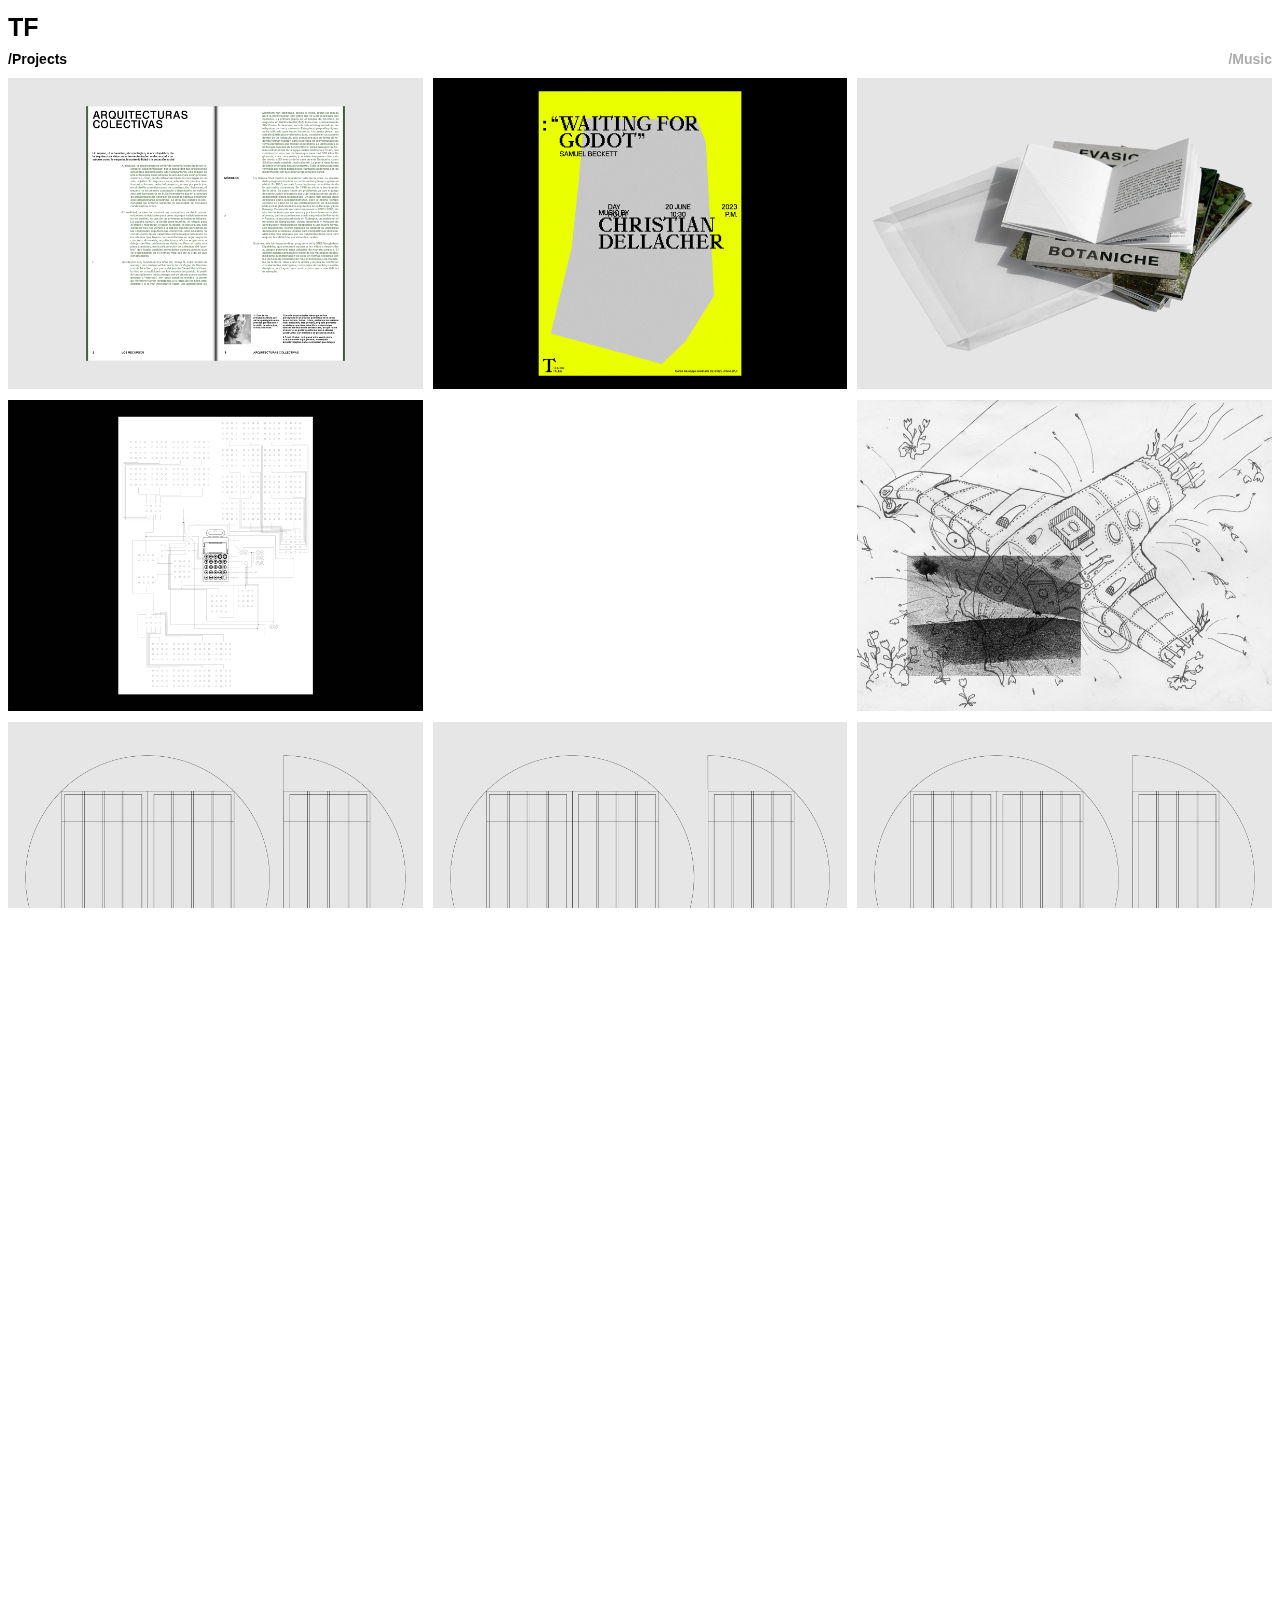
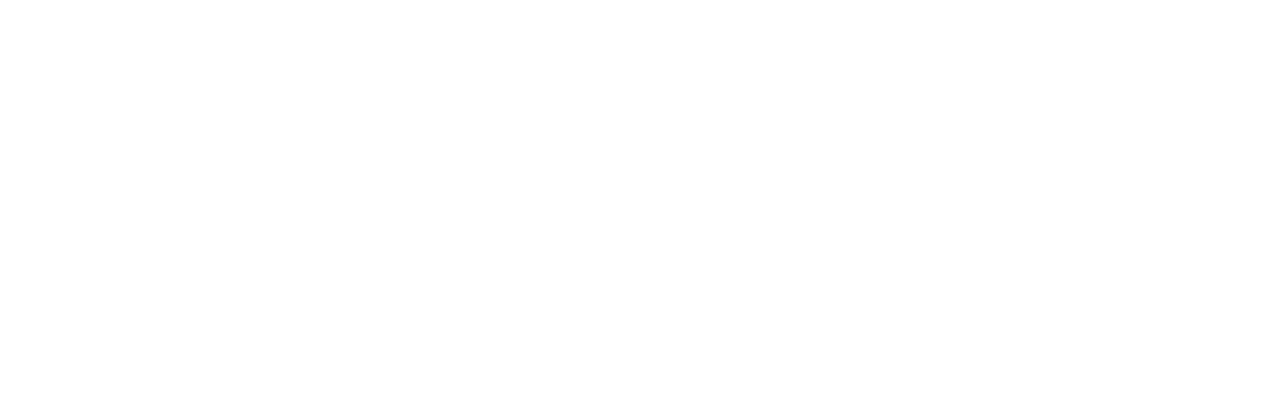
==== index.html @ 527c5dc9 "Add files via upload" ====
<!DOCTYPE html>
<html lang="en">

<head>
	<meta charset="UTF-8">
	<title>tobiafarinati</title>
	<link rel="stylesheet" href="./style.css">
	<meta name="viewport" content="width=device-width, initial-scale=1" http-equiv="Content-Type"
		content="text/html; charset=utf-8">
</head>

<body>
	<div class="container1">
		<div class="item1">
			<h2 onclick="myFunction()">TF</h2>
			<div style="display:none" id="myDIV">
				<p class="box1">
					Un giorno usciremo per le strade,
					cambieremo i semafori e le luci,
					offriremo cipolle agli amici,
					dormiremo insieme in calde stanze tutte rosa,
					romperemo l'asfalto con dei giardini colorati,
					romperemo l'asfalto con dei giardini colorati <br><br>
					<a href="mailto:tobiafarinati@gmail.com">tobiafarinati@gmail.com</a> <br>
					<a href="https://www.instagram.com/tobiafarinati/">IG: @tobiafarinati</a>
				</p>
			</div>
			<div class="box3">
				<a style="float: left;" href="index.html">/Projects</a>
				<a style="float: right; color: rgb(173, 173, 173);" href="secondary.html">/Music</a>
			</div>
		</div>

		<div class="item2">

			<div class="container">
				<div class="item">
					<h3 class="caption">/CEM kamanar</h3>
					<img class="js-modal-open" data-modal-id="1" src="img/2.jpg">
				</div>

				<div class="item">
					<h3 class="caption">/TEATRO TALEA</h3>
					<img class="js-modal-open" data-modal-id="2" src="img/016.gif">
				</div>

				<div class="item">
					<h3 class="caption">/Evasioni botaniche</h3>
					<img class="js-modal-open" data-modal-id="3" src="img/28.jpg">
				</div>

				<div class="item">
					<h3 class="caption">/PO33 KO!</h3>
					<img class="js-modal-open" data-modal-id="4" src="img/30.gif">
				</div>

				<div class="item">
					<h3 class="caption">Creative coding EXP</h3>
					<video class="js-modal-open" data-modal-id="5" src="vid/1.mp4" autoplay muted loop playsinline>
				</div>

				<div class="item">
					<h3 class="caption">Sogni</h3>
					<img class="js-modal-open" data-modal-id="6" src="img/38A.jpg">
				</div>

				<div class="item">
					<img class="js-modal-open" data-modal-id="7" src="img/1.jpg">
				</div>

				<div class="item">
					<img class="js-modal-open" data-modal-id="8" src="img/1.jpg">
				</div>

				<div class="item">
					<img class="js-modal-open" data-modal-id="9" src="img/1.jpg">
				</div>

				<div class="item">
					<img class="js-modal-open" data-modal-id="10" src="img/1.jpg">
				</div>

				<div class="item">
					<img class="js-modal-open" data-modal-id="11" src="img/1.jpg">
				</div>

				<div class="item">
					<img class="js-modal-open" data-modal-id="12" src="img/1.jpg">
				</div>

				<div class="item">
					<img class="js-modal-open" data-modal-id="13" src="img/1.jpg">
				</div>

				<div class="item">
					<img class="js-modal-open" data-modal-id="14" src="img/1.jpg">
				</div>

				<div class="item">
					<img class="js-modal-open" data-modal-id="15" src="img/1.jpg">
				</div>

				<div class="item">
					<img class="js-modal-open" data-modal-id="16" src="img/1.jpg">
				</div>
				<!--MODAL PJ1-->
				<div id="modal" swipeToClose={true}>
					<div class="modal-wrap js-modal" id="1">
						<div class="modal-inner">
							<div class="modal-body">
								<h4 class="js-modal-close">&times;</h4>
								<div class="box2">
									<h1>/Projects /CEM kamanar</h1><br>
									<h1> A publishing project, an archive of the construction of the ‘Hagamos escuela’
										in
										Senegal.
										The boxed set containing three volumes looks like a brick, the basic unit of the
										school
										structure; the inside pages tell the story of the project, the cover of each
										boxed
										set can be
										broken down to create a paper model of the school.
									</h1>

									<p>2021 <br> with Studio Bildi</p>
								</div>
								<img src="img/1.jpg">
								<img src="img/2.jpg">
								<img src="img/3.jpg">
								<img src="img/4.jpg">
								<img src="img/5.jpg">
								<img src="img/6.jpg">
								<img src="img/7.jpg">
								<img src="img/8.jpg">
								<img src="img/9.jpg">
								<img src="img/10.jpg">
								<img src="img/11.jpg">
								<img src="img/12.jpg">
							</div>
						</div>
					</div>
				</div>


				<!--MODAL PJ2-->
				<div id="modal">
					<div class="modal-wrap js-modal" id="2">
						<div class="modal-inner">
							<div class="modal-body">
								<h4 class="js-modal-close">&times;</h4>
								<div class="box2">
									<h1>/Projects /TEATRO TALEA</h1>
									<br>
									<h1> Teatro Talea is an experimental theater that takes classic works and rearranges
										them with an electronic sound landscape. Various musicians, starting with Wendy
										Carlos, one of the first composers to experiment with synthesizers (specifically
										Moog), have reinterpreted classical music works in an electronic key. Thus, it
										was
										imagined that Teatro Talea could do the same with theatrical works, sound
										effects,
										and their soundtracks. In addition to the actors, we imagined an orchestra
										consisting solely of electronic instruments that interpret the scene on a
										musical
										level.
									</h1>

									<p>2023 <br> with Teresa Pettini</p>
								</div>
								<img src="img/17.jpg">
								<img src="img/18.jpg">
								<img src="img/19.jpg">
								<img src="img/21.jpg">
								<img src="img/22.jpg">
								<img src="img/23.jpg">
								<img src="img/16.jpg">
								<img src="img/20.jpg">
								<img src="img/24.jpg">
							</div>
						</div>
					</div>
				</div>

				<!--MODAL PJ3-->
				<div id="modal">
					<div class="modal-wrap js-modal" id="3">
						<div class="modal-inner">
							<div class="modal-body">
								<h4 class="js-modal-close">&times;</h4>
								<div class="box2">
									<h1>/Projects /Evasioni botaniche</h1>
									<br>
									<h1> Evasioni Botaniche is a project that seeks to highlight our personal view of
										plants
										as active habitants of the botanical garden, seeking not to passively suffer the
										rules and order imposed by humans but to escape from it, seeking their own
										autonomous path. The photographic part is joined by parts of Alexander
										Supertramp's
										diary that make a connection between common will of plants and human in modern
										society.
										This project was made with Matteo Beda during the course of editorial design at
										ISIA
										U.
									</h1>

									<p>2023 <br> with Matteo Beda</p>
								</div>
								<img src="img/25.gif">
								<img src="img/26.jpg">
								<img src="img/27.jpg">
								<img src="img/28.jpg">
							</div>
						</div>
					</div>
				</div>

				<!--MODAL PJ4-->
				<div id="modal">
					<div class="modal-wrap js-modal" id="4">
						<div class="modal-inner">
							<div class="modal-body">
								<h4 class="js-modal-close">&times;</h4>
								<div class="box2">
									<h1>/Projects /PO33 KO!</h1>
									<br>
									<h1> Complexity can't always be seen, often it hides behind something simple. So the
										PO
										33 K.O! is an extremely simple and raw instrument on a visual level, 23 buttons
										and 2 knobs. A visible and easily recognizable simplicity which nevertheless
										hides
										a considerable complexity of functions that, at first, a user or anyone who sees
										the instrument cannot grasp. The intent of this poster is to demonstrate the
										complexity of the object with a visual code belonging to the OP, showing all the
										possible key combinations and all the functions that are unlocked with each
										combination. The result is an infographic that visually recalls the diagram of
										an
										electrical circuit and also a visual association to the structure of the object.
										Above the cirucit there is a simple element again, a pattern printed. Although
										the
										instrument is full of complex functions, the output is a simple rhythm.
									</h1>

									<p>2023</p>
								</div>
								<img src="img/30.gif">
								<img src="img/29.jpg">
								<img src="img/30.jpg">
								<img src="img/31.jpg">
								<img src="img/32.jpg">
								<img src="img/33.jpg">
								<img src="img/34.jpg">
							</div>
						</div>
					</div>
				</div>

				<!--MODAL PJ5-->
				<div id="modal">
					<div class="modal-wrap js-modal" id="5">
						<div class="modal-inner">
							<div class="modal-body">
								<h4 class="js-modal-close">&times;</h4>
								<div class="box2">
									<h1>/Projects /Creative coding EXP</h1>
									<br>
									<h1> Some graphic animation experimenation with creative coding in Processing 4
									</h1>

									<p>2022</p>
								</div>
								<video class="js-modal-open" data-modal-id="5" src="vid/1.mp4" autoplay muted loop playsinline></video>
								<video class="js-modal-open" data-modal-id="5" src="vid/2.mp4" autoplay muted loop playsinline></video>
								<video class="js-modal-open" data-modal-id="5" src="vid/3.mp4" autoplay muted loop playsinline></video>
								<video class="js-modal-open" data-modal-id="5" src="vid/4.mp4" autoplay muted loop playsinline></video>
								<video class="js-modal-open" data-modal-id="5" src="vid/5.mp4" autoplay muted loop playsinline></video>
								<video class="js-modal-open" data-modal-id="5" src="vid/6.mp4" autoplay muted loop playsinline></video>
								<video class="js-modal-open" data-modal-id="5" src="vid/7.mp4" autoplay muted loop playsinline></video>
							</div>
						</div>
					</div>
				</div>

				<!--MODAL PJ4-->
				<div id="modal">
					<div class="modal-wrap js-modal" id="6">
						<div class="modal-inner">
							<div class="modal-body">
								<h4 class="js-modal-close">&times;</h4>
								<div class="box2">
									<h1>/Projects /Sogni</h1>
									<br>
									<h1> Lost in dreams: drawings of immaginary fanstastic landscapes of a post-apocalyptic earth.
									</h1>
									<p>2022 — 2023</p>
								</div>
								<img src="img/35.jpg">
								<img src="img/36.jpg">
								<img src="img/37.jpg">
								<img src="img/38.jpg">
								<img src="img/39.jpg">
								<img src="img/40.jpg">
							</div>
						</div>
					</div>
				</div>
			</div>
		</div>
	</div>
	<script src='https://cdnjs.cloudflare.com/ajax/libs/jquery/3.6.0/jquery.min.js'></script>
	<script src="./script.js"></script>
</body>

</html>
---- style.css ----
html {
    height: 100%;
    overflow: hidden;
    margin: 0;
    padding-top: 7px;
    box-sizing: border-box;
    -ms-overflow-style: none;
    /* for Internet Explorer, Edge */
    scrollbar-width: none;
    /* for Firefox */
}

body {
    height: 100%;
    overflow: auto;
    box-sizing: border-box;
    -ms-overflow-style: none;
    /* for Internet Explorer, Edge */
    scrollbar-width: none;
    /* for Firefox */
}

::-webkit-scrollbar {
    display: none;
    /* for Chrome, Safari, and Opera */
}

/*BODY*/
h1 {
    font-family: Helvetica;
    color: black;
    font-size: 14px;
    line-height: 14.5px;
}

h2 {
    font-family: Helvetica;
    width: max-content;
    color: black;
    font-size: 25px;
    line-height: 25.5px;
    margin: 0;
}

h2:hover {
    font-family: Helvetica;
    color: black;
    text-decoration: underline;
    font-size: 25px;
    line-height: 25.5px;
}

h3 {
    z-index: 1;
    position: absolute;
    font-family: Helvetica;
    font-weight: 500;
    color: black;
    font-size: 12px;
    line-height: 12.5px;
    margin-top: 0;
    padding: 3px;
    display: none;
    background-color: rgb(173, 173, 173);
}

h4 {
    position: fixed;
    right: 4px;
    font-family: Helvetica;
    color: white;
    font-size: 50px;
    font-weight: 200;
    line-height: 25.5px;
    margin-top: 6px;
    margin-bottom: 0;
    cursor: pointer;
    z-index: 4;
    mix-blend-mode: difference;
}

h4:hover {
    font-family: Helvetica;
    color: white;
    font-size: 50px;
    font-weight: 200;
    line-height: 25.5px;
    margin-top: 6px;
    margin-bottom: 0;
    text-decoration: underline;
    text-decoration-thickness: 3px;
    cursor: pointer;
    mix-blend-mode: difference;
}

p {
    font-family: Helvetica;
    color: black;
    font-weight: 500;
    text-decoration: none;
    text-justify: inter-character;
    font-size: 12px;
    line-height: 13.5px;
}

a {
    font-family: Helvetica;
    color: black;
    font-weight: 500;
    text-decoration: none;
    text-justify: inter-character;
    font-size: 12px;
    line-height: 12.5px;
}

a:hover {
    font-family: Helvetica;
    color: black;
    font-weight: 500;
    text-decoration: underline;
    text-justify: inter-character;
    font-size: 12px;
    line-height: 12px;
}

.box3>a {
    font-family: Helvetica;
    color: black;
    font-weight: 600;
    text-decoration: none;
    text-justify: inter-character;
    font-size: 14px;
    line-height: 14.5px;
    margin-top: 11.620px;
    margin-bottom: 7px;
}

.box3>a:hover {
    font-family: Helvetica;
    color: black;
    text-decoration: underline;
    text-justify: inter-character;
    font-size: 14px;
    line-height: 14.5px;
}

/*BOXES*/

.box1 {
    position: relative;
    margin-top: 10px;
    width: calc(66.666% - 10px);
    padding: 3px;
    margin-bottom: 10px;
    background-color: rgb(173, 173, 173);
}

.box2 {
    width: 70%;
    height: auto;
}

.box3 {
    width: 100%;
    display: inline-block;
    flex-direction: row;
    flex-wrap: nowrap;
}

/*COLUMNS HOMEPAGE*/
.container1 {
    width: 100%;
    position: relative;
}

.item1 {
    width: 100%;
    height: auto;
    position: sticky;
    background-color: white;
    top: 0;
    z-index: 3;
}

.item2 {
    width: 100%;
    height: auto;
}

/*MODAL*/
/*BACKGROUND MODAL*/
.modal-wrap {
    position: fixed;
    z-index: 1;
    top: 0;
    left: 0;
    width: calc(100% - 12px);
    height: 100%;
    padding-left: 6px;
    padding-right: 6px;
    background-color: white;
}

/*INSIDE MODAL*/
.modal-inner {
    position: relative;
    display: inline-block;
    width: 100%;
    height: 100%;
    background-color: white;
    box-sizing: border-box;
}

.modal-head {
    position: relative;
    height: auto;
    flex-direction: column;
    flex-wrap: wrap;
}

.modal-body {
    position: relative;
    width: 100%;
    height: 100%;
    overflow: auto;
}

.modal-body>img {
    position: relative;
    width: 70%;
    height: auto;
    overflow: auto;
}

.modal-body>video {
    position: relative;
    width: 70%;
    height: auto;
    overflow: auto;
}

/*IMAGE GRID*/
.container {
    display: inline-grid;
    grid: auto / auto auto auto;
    grid-column-gap: 10px;
    grid-row-gap: 7px;
    width: 100%;
}

.item>img {
    z-index: 0;
    width: 100%;
    height: auto;
    cursor: pointer;
}

.item>video {
    z-index: 0;
    width: 100%;
    height: auto;
    cursor: pointer;
}

/*JS MODAL*/
.js-modal {
    display: none;
}

.js-modal.js-is-active {
    display: block;
}

/* Medium (tablet, 768px and down) */
@media only screen and (max-width: 1080px) {
    .container {
        display: inline-grid;
        grid: auto / auto auto;
        grid-column-gap: 10px;
        grid-row-gap: 7px;
        width: 100%;
    }

    .box1 {
        position: relative;
        margin-top: 10px;
        width: calc(50% - 10px);
        padding: 3px;
        margin-bottom: 10px;
        background-color: rgb(173, 173, 173);
    }
}

/* Extra small devices (phones, 600px and down) */
@media only screen and (max-width: 600px) {
    .container {
        display: inline-grid;
        grid: auto / auto;
        grid-column-gap: 10px;
        grid-row-gap: 7px;
        width: 100%;
    }


    .modal-body>img {
        position: relative;
        width: 100%;
        height: auto;
        overflow: auto;
    }

    .modal-body>video {
        position: relative;
        width: 100%;
        height: auto;
        overflow: auto;
    }

    .box1 {
        position: relative;
        margin-top: 10px;
        width: calc(100% - 6px);
        padding: 3px;
        margin-bottom: 10px;
        background-color: rgb(173, 173, 173);
    }

    .box2 {
        width: 100%;
        height: auto;
    }
}
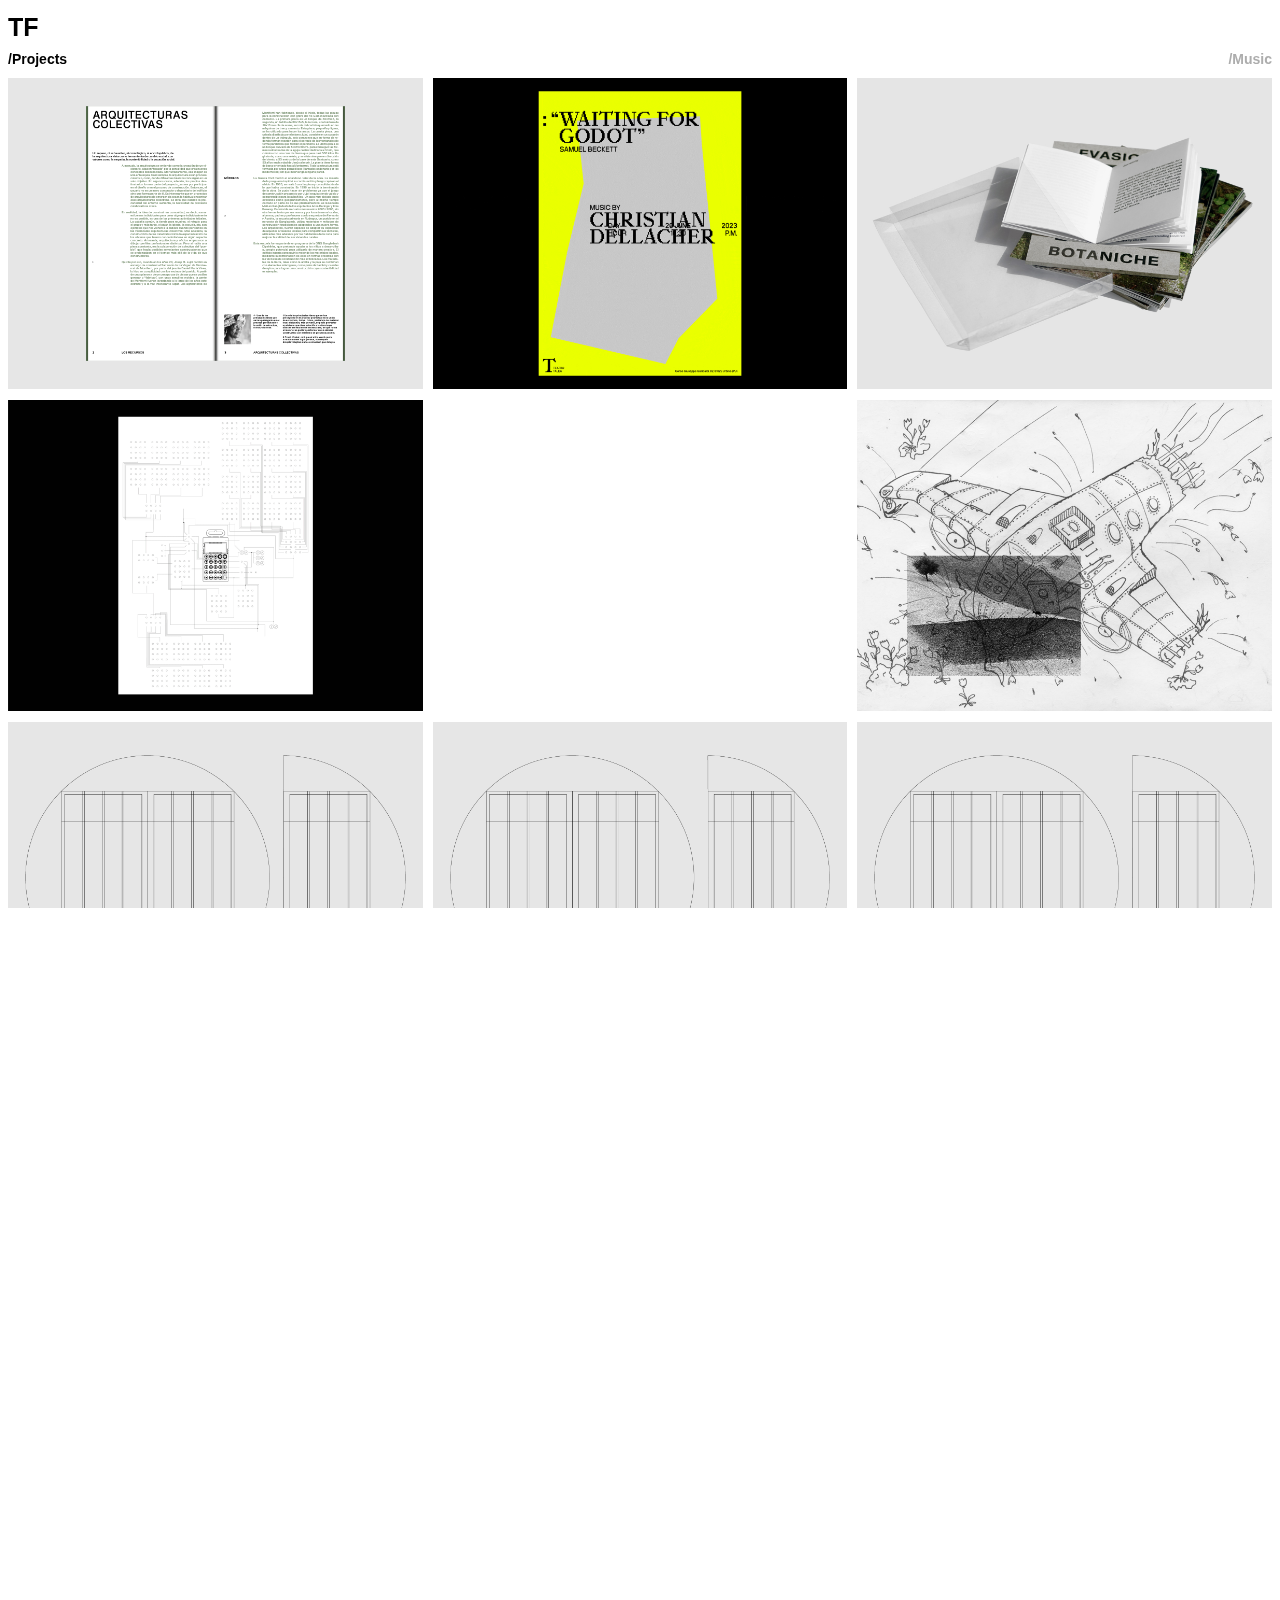
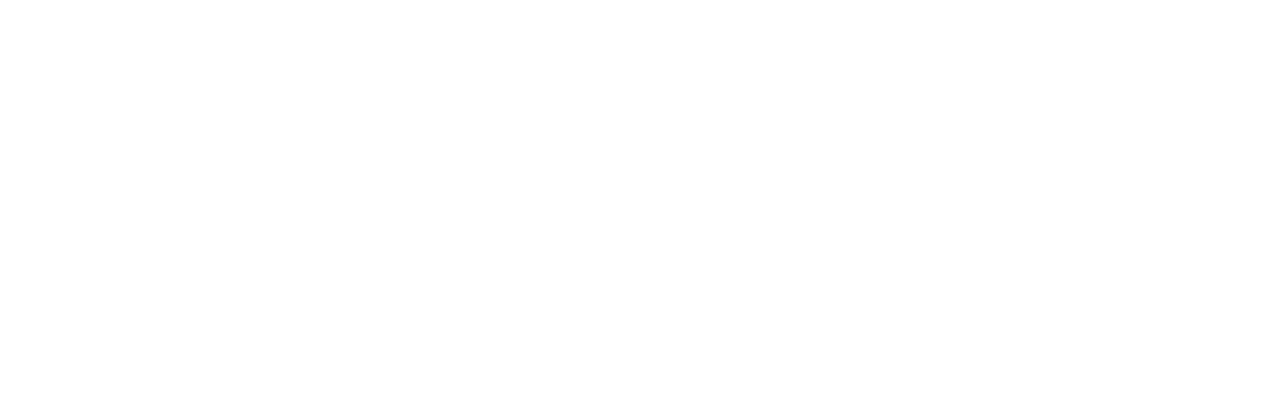
==== commit 6b18674f: "Add files via upload" ====
--- a/index.html
+++ b/index.html
@@ -56,7 +56,7 @@
 
 				<div class="item">
 					<h3 class="caption">Creative coding EXP</h3>
-					<video class="js-modal-open" data-modal-id="5" src="vid/1.mp4" autoplay muted loop playsinline>
+					<video class="js-modal-open" data-modal-id="5" src="vid/1.mp4" autoplay muted loop playsInline>
 				</div>
 
 				<div class="item">
@@ -267,13 +267,13 @@
 
 									<p>2022</p>
 								</div>
-								<video class="js-modal-open" data-modal-id="5" src="vid/1.mp4" autoplay muted loop playsinline></video>
-								<video class="js-modal-open" data-modal-id="5" src="vid/2.mp4" autoplay muted loop playsinline></video>
-								<video class="js-modal-open" data-modal-id="5" src="vid/3.mp4" autoplay muted loop playsinline></video>
-								<video class="js-modal-open" data-modal-id="5" src="vid/4.mp4" autoplay muted loop playsinline></video>
-								<video class="js-modal-open" data-modal-id="5" src="vid/5.mp4" autoplay muted loop playsinline></video>
-								<video class="js-modal-open" data-modal-id="5" src="vid/6.mp4" autoplay muted loop playsinline></video>
-								<video class="js-modal-open" data-modal-id="5" src="vid/7.mp4" autoplay muted loop playsinline></video>
+								<video class="js-modal-open" data-modal-id="5" src="vid/1.mp4" autoplay muted loop playsInline></video>
+								<video class="js-modal-open" data-modal-id="5" src="vid/2.mp4" autoplay muted loop playsInline></video>
+								<video class="js-modal-open" data-modal-id="5" src="vid/3.mp4" autoplay muted loop playsInline></video>
+								<video class="js-modal-open" data-modal-id="5" src="vid/4.mp4" autoplay muted loop playsInline></video>
+								<video class="js-modal-open" data-modal-id="5" src="vid/5.mp4" autoplay muted loop playsInline></video>
+								<video class="js-modal-open" data-modal-id="5" src="vid/6.mp4" autoplay muted loop playsInline></video>
+								<video class="js-modal-open" data-modal-id="5" src="vid/7.mp4" autoplay muted loop playsInline></video>
 							</div>
 						</div>
 					</div>
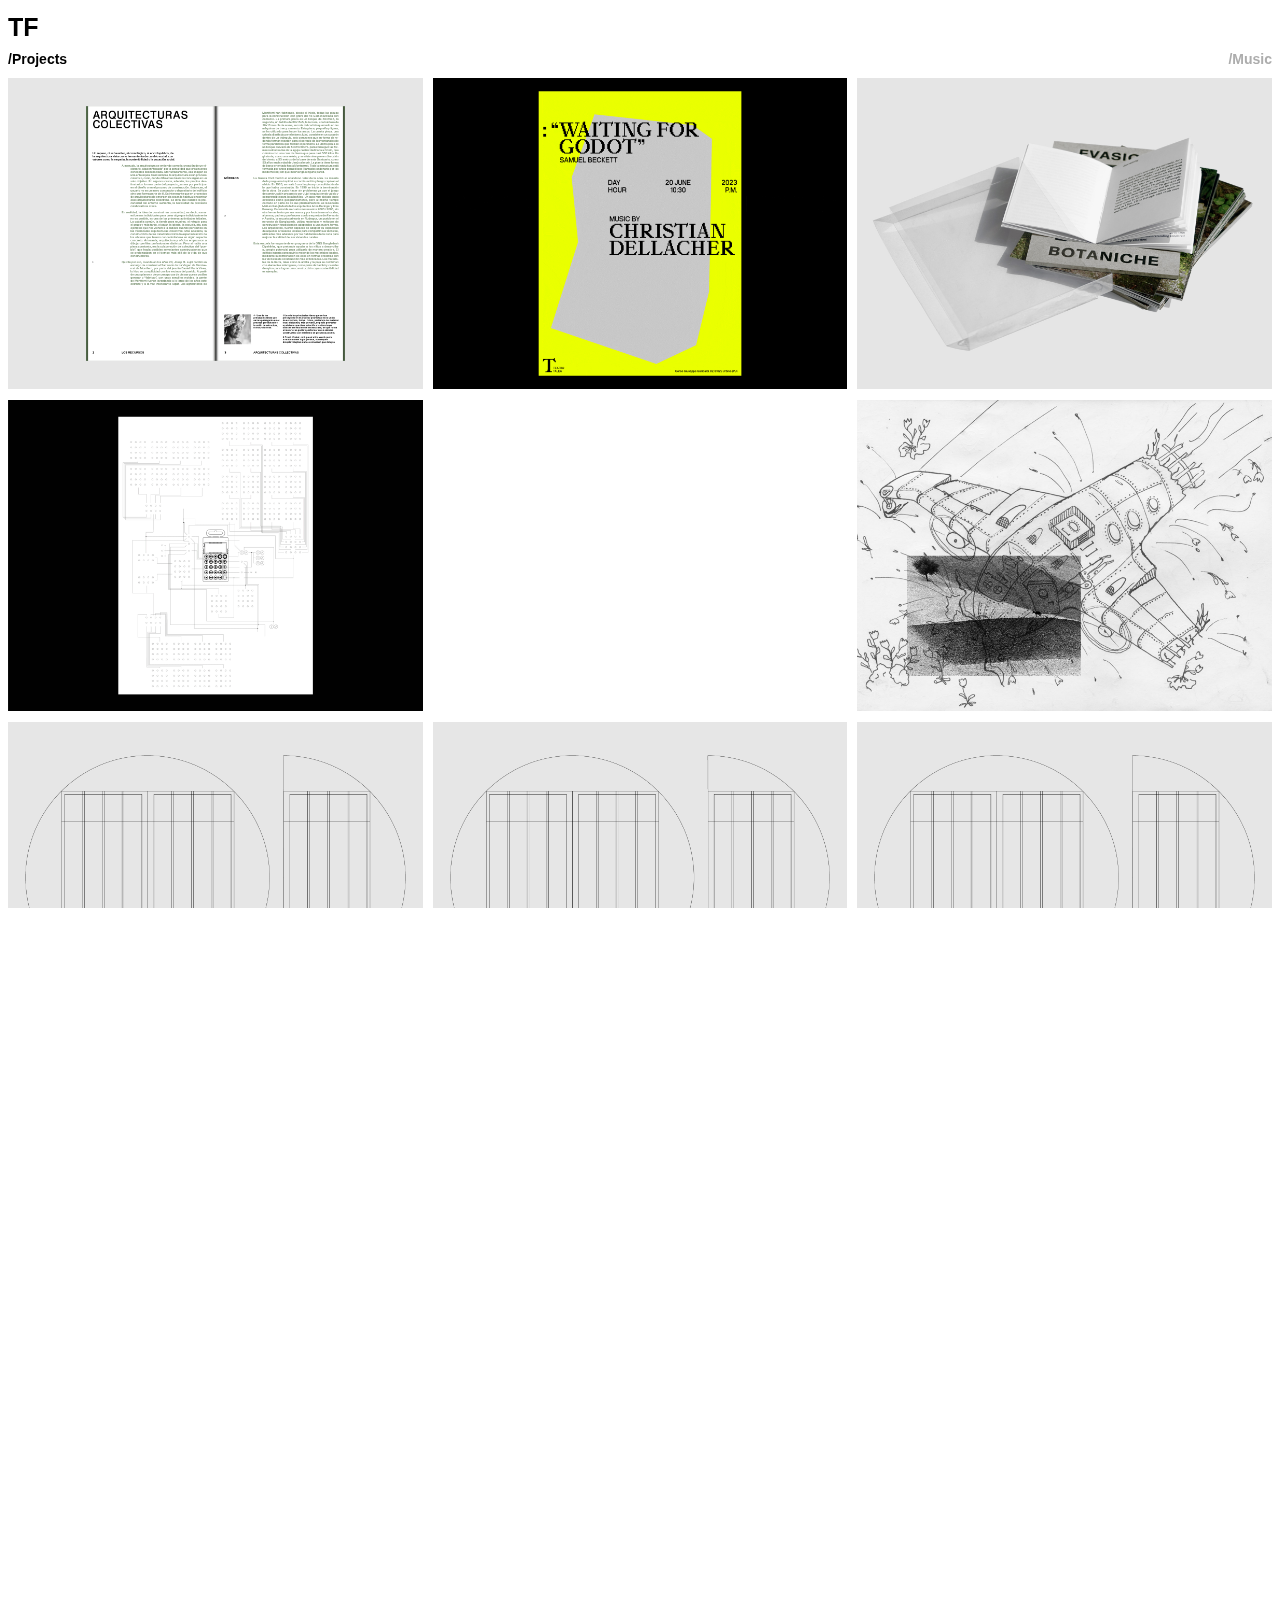
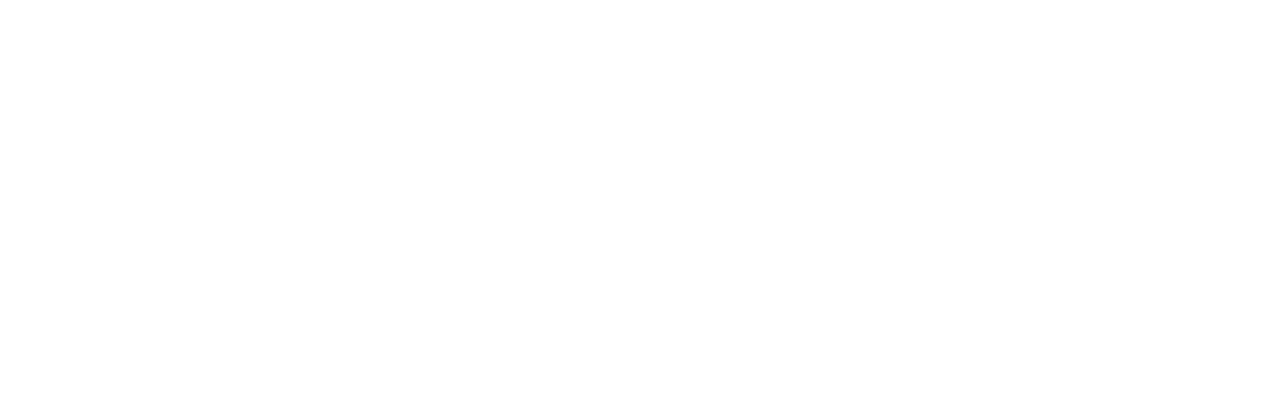
==== commit 37370c08: "Add files via upload" ====
--- a/index.html
+++ b/index.html
@@ -56,7 +56,7 @@
 
 				<div class="item">
 					<h3 class="caption">Creative coding EXP</h3>
-					<video class="js-modal-open" data-modal-id="5" src="vid/1.mp4" autoplay muted loop playsInline>
+					<video class="js-modal-open" data-modal-id="5" src="vid/1.mp4" autoPlay muted loop playsInline>
 				</div>
 
 				<div class="item">
@@ -267,13 +267,13 @@
 
 									<p>2022</p>
 								</div>
-								<video class="js-modal-open" data-modal-id="5" src="vid/1.mp4" autoplay muted loop playsInline></video>
-								<video class="js-modal-open" data-modal-id="5" src="vid/2.mp4" autoplay muted loop playsInline></video>
-								<video class="js-modal-open" data-modal-id="5" src="vid/3.mp4" autoplay muted loop playsInline></video>
-								<video class="js-modal-open" data-modal-id="5" src="vid/4.mp4" autoplay muted loop playsInline></video>
-								<video class="js-modal-open" data-modal-id="5" src="vid/5.mp4" autoplay muted loop playsInline></video>
-								<video class="js-modal-open" data-modal-id="5" src="vid/6.mp4" autoplay muted loop playsInline></video>
-								<video class="js-modal-open" data-modal-id="5" src="vid/7.mp4" autoplay muted loop playsInline></video>
+								<video class="js-modal-open" data-modal-id="5" src="vid/1.mp4" autoPlay muted loop playsInline></video>
+								<video class="js-modal-open" data-modal-id="5" src="vid/2.mp4" autoPlay muted loop playsInline></video>
+								<video class="js-modal-open" data-modal-id="5" src="vid/3.mp4" autoPlay muted loop playsInline></video>
+								<video class="js-modal-open" data-modal-id="5" src="vid/4.mp4" autoPlay muted loop playsInline></video>
+								<video class="js-modal-open" data-modal-id="5" src="vid/5.mp4" autoPlay muted loop playsInline></video>
+								<video class="js-modal-open" data-modal-id="5" src="vid/6.mp4" autoPlay muted loop playsInline></video>
+								<video class="js-modal-open" data-modal-id="5" src="vid/7.mp4" autoPlay muted loop playsInline></video>
 							</div>
 						</div>
 					</div>
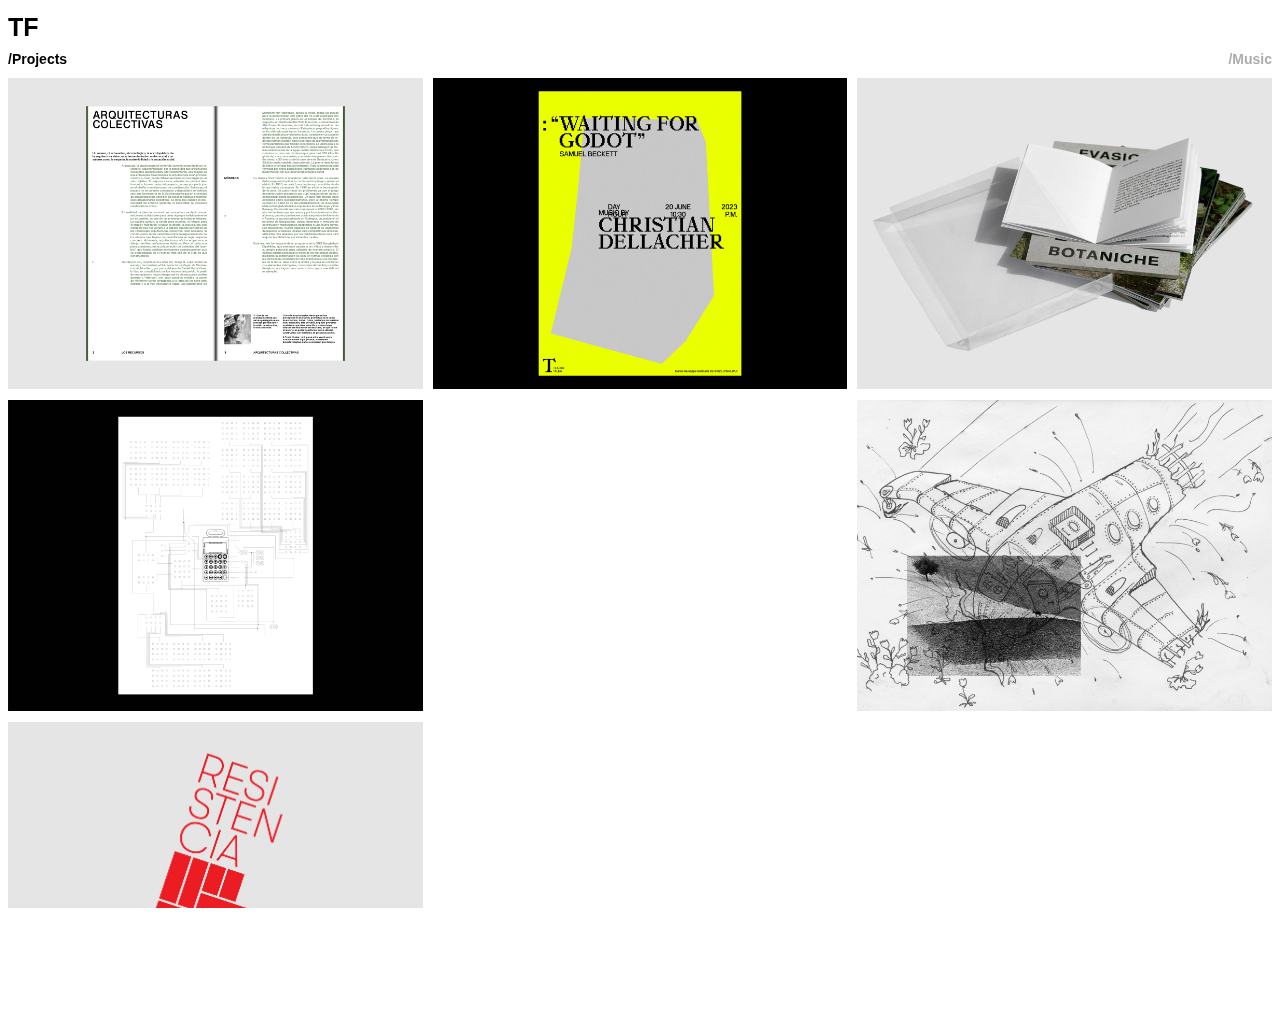
==== commit 15c151cd: "Add files via upload" ====
--- a/index.html
+++ b/index.html
@@ -65,44 +65,10 @@
 				</div>
 
 				<div class="item">
-					<img class="js-modal-open" data-modal-id="7" src="img/1.jpg">
-				</div>
-
-				<div class="item">
-					<img class="js-modal-open" data-modal-id="8" src="img/1.jpg">
-				</div>
-
-				<div class="item">
-					<img class="js-modal-open" data-modal-id="9" src="img/1.jpg">
-				</div>
-
-				<div class="item">
-					<img class="js-modal-open" data-modal-id="10" src="img/1.jpg">
-				</div>
-
-				<div class="item">
-					<img class="js-modal-open" data-modal-id="11" src="img/1.jpg">
-				</div>
-
-				<div class="item">
-					<img class="js-modal-open" data-modal-id="12" src="img/1.jpg">
-				</div>
-
-				<div class="item">
-					<img class="js-modal-open" data-modal-id="13" src="img/1.jpg">
-				</div>
-
-				<div class="item">
-					<img class="js-modal-open" data-modal-id="14" src="img/1.jpg">
-				</div>
-
-				<div class="item">
-					<img class="js-modal-open" data-modal-id="15" src="img/1.jpg">
-				</div>
-
-				<div class="item">
-					<img class="js-modal-open" data-modal-id="16" src="img/1.jpg">
-				</div>
+					<h3 class="caption">Resistencia</h3>
+					<img class="js-modal-open" data-modal-id="7" src="img/41.jpg">
+				</div>
+				
 				<!--MODAL PJ1-->
 				<div id="modal" swipeToClose={true}>
 					<div class="modal-wrap js-modal" id="1">
@@ -279,7 +245,7 @@
 					</div>
 				</div>
 
-				<!--MODAL PJ4-->
+				<!--MODAL PJ6-->
 				<div id="modal">
 					<div class="modal-wrap js-modal" id="6">
 						<div class="modal-inner">
@@ -302,6 +268,29 @@
 						</div>
 					</div>
 				</div>
+
+				<!--MODAL PJ7-->
+				<div id="modal">
+					<div class="modal-wrap js-modal" id="7">
+						<div class="modal-inner">
+							<div class="modal-body">
+								<h4 class="js-modal-close">&times;</h4>
+								<div class="box2">
+									<h1>/Projects /Resistencia</h1>
+									<br>
+									<h1> Visual identity for the cultural initiative Resistancia.</h1>
+									<p>2019</p>
+								</div>
+								<img src="img/41.jpg">
+								<img src="img/42.jpg">
+								<img src="img/43.jpg">
+								<img src="img/44.jpg">
+								<img src="img/45.jpg">
+								<img src="img/46.jpg">
+							</div>
+						</div>
+					</div>
+				</div>
 			</div>
 		</div>
 	</div>
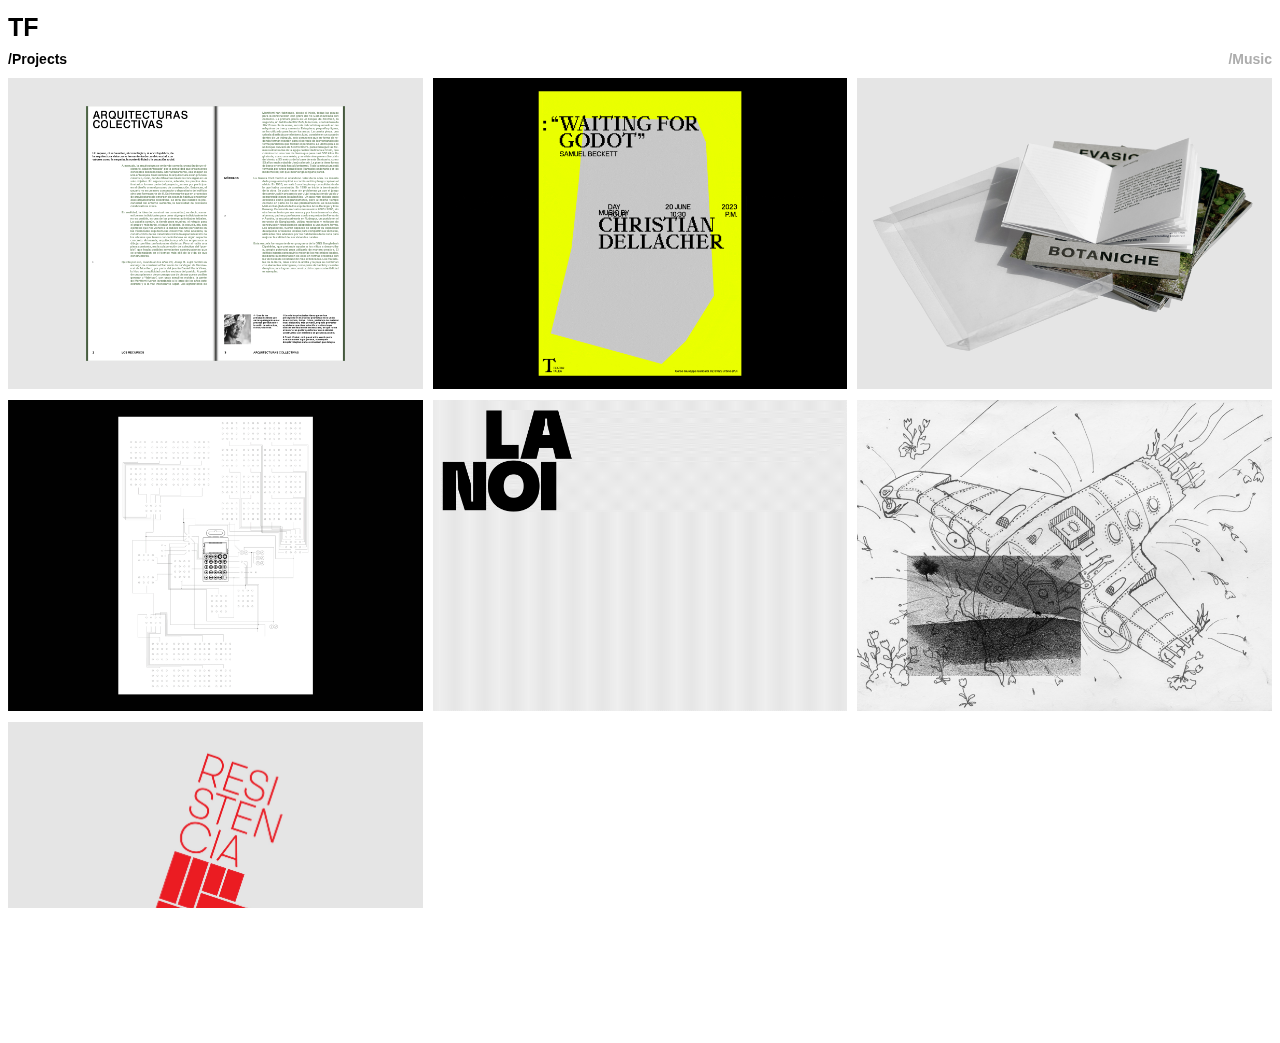
==== commit 3077ee55: "Add files via upload" ====
--- a/index.html
+++ b/index.html
@@ -20,7 +20,8 @@
 					offriremo cipolle agli amici,
 					dormiremo insieme in calde stanze tutte rosa,
 					romperemo l'asfalto con dei giardini colorati,
-					romperemo l'asfalto con dei giardini colorati <br><br>
+					romperemo l'asfalto con dei giardini colorati 
+					??????????????????????<br><br>
 					<a href="mailto:tobiafarinati@gmail.com">tobiafarinati@gmail.com</a> <br>
 					<a href="https://www.instagram.com/tobiafarinati/">IG: @tobiafarinati</a>
 				</p>
@@ -35,28 +36,28 @@
 
 			<div class="container">
 				<div class="item">
-					<h3 class="caption">/CEM kamanar</h3>
+					<h3 class="caption">CEM kamanar</h3>
 					<img class="js-modal-open" data-modal-id="1" src="img/2.jpg">
 				</div>
 
 				<div class="item">
-					<h3 class="caption">/TEATRO TALEA</h3>
+					<h3 class="caption">TEATRO TALEA</h3>
 					<img class="js-modal-open" data-modal-id="2" src="img/016.gif">
 				</div>
 
 				<div class="item">
-					<h3 class="caption">/Evasioni botaniche</h3>
+					<h3 class="caption">Evasioni botaniche</h3>
 					<img class="js-modal-open" data-modal-id="3" src="img/28.jpg">
 				</div>
 
 				<div class="item">
-					<h3 class="caption">/PO33 KO!</h3>
+					<h3 class="caption">PO33 KO!</h3>
 					<img class="js-modal-open" data-modal-id="4" src="img/30.gif">
 				</div>
 
 				<div class="item">
-					<h3 class="caption">Creative coding EXP</h3>
-					<video class="js-modal-open" data-modal-id="5" src="vid/1.mp4" autoPlay muted loop playsInline>
+					<h3 class="caption">Auguri da KU studio</h3>
+					<img class="js-modal-open" data-modal-id="5" src="img/47.gif">
 				</div>
 
 				<div class="item">
@@ -68,6 +69,12 @@
 					<h3 class="caption">Resistencia</h3>
 					<img class="js-modal-open" data-modal-id="7" src="img/41.jpg">
 				</div>
+
+				<div class="item">
+					<h3 class="caption">Creative coding EXP</h3>
+					<video class="js-modal-open" data-modal-id="8" src="vid/1.mp4" autoPlay muted loop playsInline>
+				</div>
+
 				
 				<!--MODAL PJ1-->
 				<div id="modal" swipeToClose={true}>
@@ -226,6 +233,73 @@
 							<div class="modal-body">
 								<h4 class="js-modal-close">&times;</h4>
 								<div class="box2">
+									<h1>/Projects /Auguri da KU studio</h1>
+									<br>
+									<h1> Christmas greeting card: "boredom is counter-revolutionary"
+									</h1>
+
+									<p>2022 <br> with KU studio</p>
+								</div>
+								<img src="img/47.gif">
+							</div>
+						</div>
+					</div>
+				</div>
+
+				<!--MODAL PJ6-->
+				<div id="modal">
+					<div class="modal-wrap js-modal" id="6">
+						<div class="modal-inner">
+							<div class="modal-body">
+								<h4 class="js-modal-close">&times;</h4>
+								<div class="box2">
+									<h1>/Projects /Sogni</h1>
+									<br>
+									<h1> Lost in dreams: drawings of immaginary fanstastic landscapes of a post-apocalyptic earth.
+									</h1>
+									<p>2022 — 2023</p>
+								</div>
+								<img src="img/35.jpg">
+								<img src="img/36.jpg">
+								<img src="img/37.jpg">
+								<img src="img/38.jpg">
+								<img src="img/39.jpg">
+								<img src="img/40.jpg">
+							</div>
+						</div>
+					</div>
+				</div>
+
+				<!--MODAL PJ7-->
+				<div id="modal">
+					<div class="modal-wrap js-modal" id="7">
+						<div class="modal-inner">
+							<div class="modal-body">
+								<h4 class="js-modal-close">&times;</h4>
+								<div class="box2">
+									<h1>/Projects /Resistencia</h1>
+									<br>
+									<h1> Visual identity for the cultural initiative Resistancia.</h1>
+									<p>2019</p>
+								</div>
+								<img src="img/41.jpg">
+								<img src="img/42.jpg">
+								<img src="img/43.jpg">
+								<img src="img/44.jpg">
+								<img src="img/45.jpg">
+								<img src="img/46.jpg">
+							</div>
+						</div>
+					</div>
+				</div>
+
+				<!--MODAL PJ5-->
+				<div id="modal">
+					<div class="modal-wrap js-modal" id="8">
+						<div class="modal-inner">
+							<div class="modal-body">
+								<h4 class="js-modal-close">&times;</h4>
+								<div class="box2">
 									<h1>/Projects /Creative coding EXP</h1>
 									<br>
 									<h1> Some graphic animation experimenation with creative coding in Processing 4
@@ -245,52 +319,6 @@
 					</div>
 				</div>
 
-				<!--MODAL PJ6-->
-				<div id="modal">
-					<div class="modal-wrap js-modal" id="6">
-						<div class="modal-inner">
-							<div class="modal-body">
-								<h4 class="js-modal-close">&times;</h4>
-								<div class="box2">
-									<h1>/Projects /Sogni</h1>
-									<br>
-									<h1> Lost in dreams: drawings of immaginary fanstastic landscapes of a post-apocalyptic earth.
-									</h1>
-									<p>2022 — 2023</p>
-								</div>
-								<img src="img/35.jpg">
-								<img src="img/36.jpg">
-								<img src="img/37.jpg">
-								<img src="img/38.jpg">
-								<img src="img/39.jpg">
-								<img src="img/40.jpg">
-							</div>
-						</div>
-					</div>
-				</div>
-
-				<!--MODAL PJ7-->
-				<div id="modal">
-					<div class="modal-wrap js-modal" id="7">
-						<div class="modal-inner">
-							<div class="modal-body">
-								<h4 class="js-modal-close">&times;</h4>
-								<div class="box2">
-									<h1>/Projects /Resistencia</h1>
-									<br>
-									<h1> Visual identity for the cultural initiative Resistancia.</h1>
-									<p>2019</p>
-								</div>
-								<img src="img/41.jpg">
-								<img src="img/42.jpg">
-								<img src="img/43.jpg">
-								<img src="img/44.jpg">
-								<img src="img/45.jpg">
-								<img src="img/46.jpg">
-							</div>
-						</div>
-					</div>
-				</div>
 			</div>
 		</div>
 	</div>
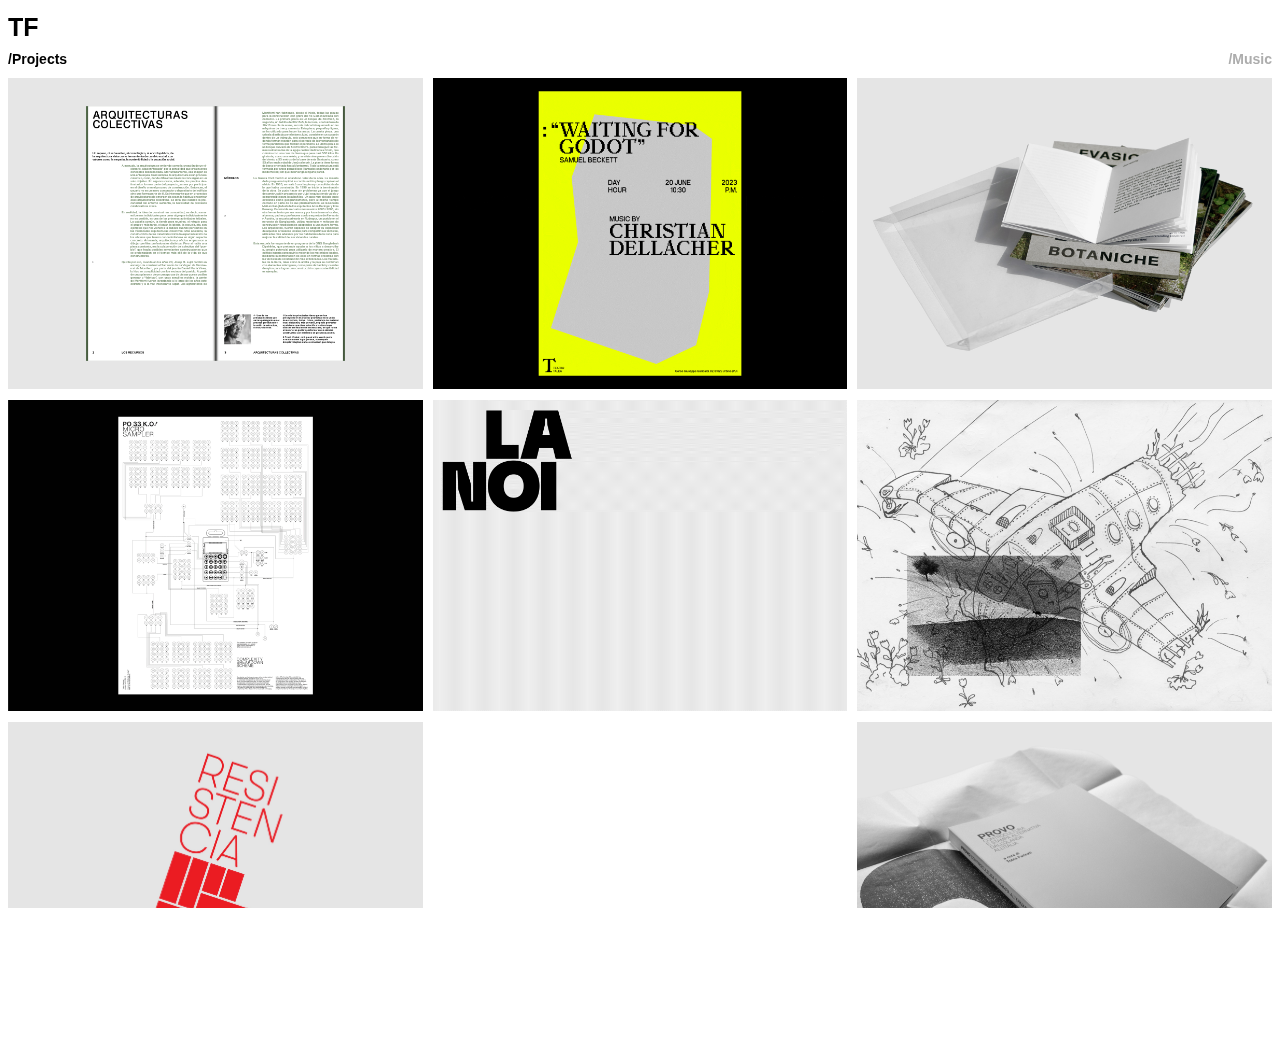
==== commit a785da6f: "Add files via upload" ====
--- a/index.html
+++ b/index.html
@@ -75,6 +75,11 @@
 					<video class="js-modal-open" data-modal-id="8" src="vid/1.mp4" autoPlay muted loop playsInline>
 				</div>
 
+				<div class="item">
+					<h3 class="caption">PROVO</h3>
+					<img class="js-modal-open" data-modal-id="9" src="img/51.jpg">
+				</div>
+
 				
 				<!--MODAL PJ1-->
 				<div id="modal" swipeToClose={true}>
@@ -319,6 +324,36 @@
 					</div>
 				</div>
 
+				<!--MODAL PJ9-->
+				<div id="modal">
+					<div class="modal-wrap js-modal" id="9">
+						<div class="modal-inner">
+							<div class="modal-body">
+								<h4 class="js-modal-close">&times;</h4>
+								<div class="box2">
+									<h1>/Projects /PROVO</h1>
+									<br>
+									<h1> The research and design project deals with the three years preceding ‘68 from a historical and graphic production point of view, focusing first
+										on the Dutch Provo movement movement in the Netherlands, then on the parallel and contemporary Italian movements. In Holland, the movement is accompanied by an interesting communication apparatus that fuses together three levels: the press, the movement itself and the city, which becomes communication itself. In Italy, however, from this experience emerged central figures in the countercultural publishing scene of the 1970s.
+									</h1>
+
+									<p>2022 <br> Bachelor thesis</p>
+								</div>
+								<img src="img/48.jpg">
+								<img src="img/49.jpg">
+								<img src="img/50.jpg">
+								<img src="img/51.jpg">
+								<img src="img/52.jpg">
+								<img src="img/53.jpg">
+								<img src="img/54.jpg">
+								<img src="img/55.jpg">
+								<img src="img/56.jpg">
+								<img src="img/57.jpg">
+							</div>
+						</div>
+					</div>
+				</div>
+
 			</div>
 		</div>
 	</div>
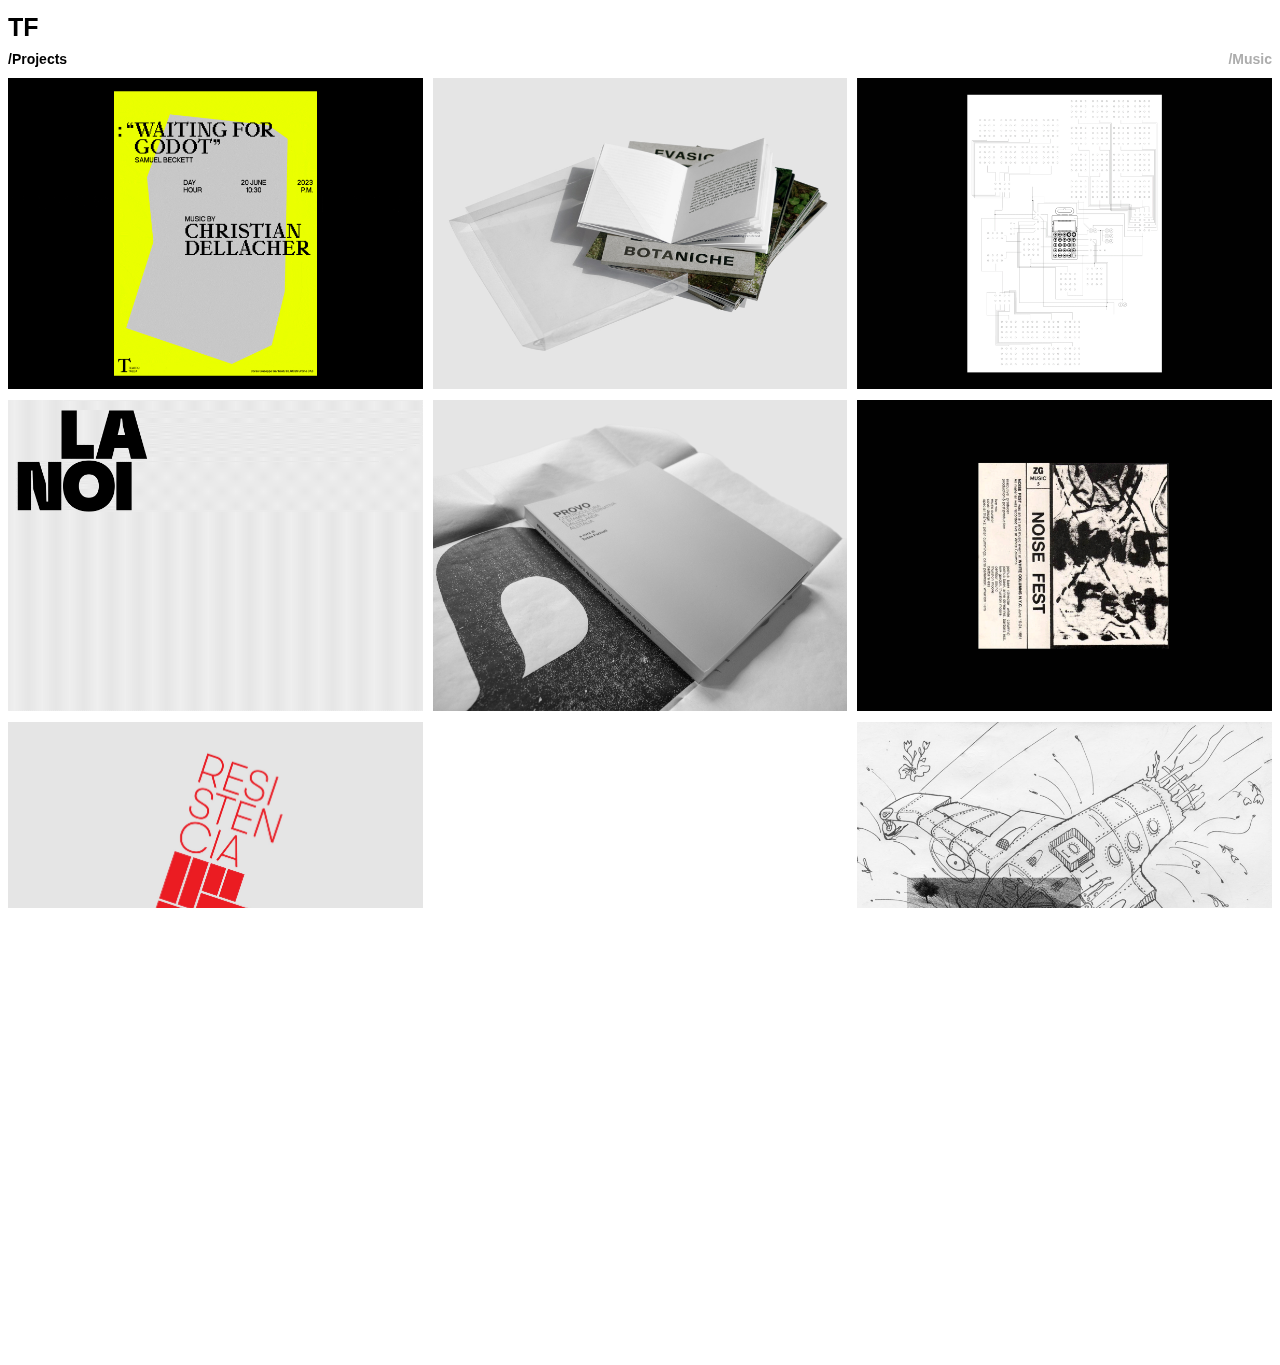
==== commit 4e2af1c1: "Add files via upload" ====
--- a/index.html
+++ b/index.html
@@ -20,8 +20,9 @@
 					offriremo cipolle agli amici,
 					dormiremo insieme in calde stanze tutte rosa,
 					romperemo l'asfalto con dei giardini colorati,
-					romperemo l'asfalto con dei giardini colorati 
-					??????????????????????<br><br>
+					romperemo l'asfalto con dei giardini colorati. — La paranoia <br><br>
+					BA Product and Visual Design at IUAV university in Venice <br>
+					MA Communication and Design for publishing at ISIA Urbino <br><br>
 					<a href="mailto:tobiafarinati@gmail.com">tobiafarinati@gmail.com</a> <br>
 					<a href="https://www.instagram.com/tobiafarinati/">IG: @tobiafarinati</a>
 				</p>
@@ -35,51 +36,57 @@
 		<div class="item2">
 
 			<div class="container">
+
+				<div class="item">
+					<h3 class="caption">TEATRO TALEA</h3>
+					<img class="js-modal-open" data-modal-id="2" src="img/016.gif">
+				</div>
+
+				<div class="item">
+					<h3 class="caption">Evasioni botaniche</h3>
+					<img class="js-modal-open" data-modal-id="3" src="img/28.jpg">
+				</div>
+
+				<div class="item">
+					<h3 class="caption">PO33 KO!</h3>
+					<img class="js-modal-open" data-modal-id="4" src="img/30.gif">
+				</div>
+
+				<div class="item">
+					<h3 class="caption">Auguri da KU studio</h3>
+					<img class="js-modal-open" data-modal-id="5" src="img/47.gif">
+				</div>
+
+
+				<div class="item">
+					<h3 class="caption">PROVO</h3>
+					<img class="js-modal-open" data-modal-id="9" src="img/51.jpg">
+				</div>
+
+				<div class="item">
+					<h3 class="caption">NoWave</h3>
+					<img class="js-modal-open" data-modal-id="10" src="img/64.gif">
+				</div>
+
+				<div class="item">
+					<h3 class="caption">Resistencia</h3>
+					<img class="js-modal-open" data-modal-id="7" src="img/41.jpg">
+				</div>
+
+				<div class="item">
+					<h3 class="caption">Creative coding EXP</h3>
+					<video class="js-modal-open" data-modal-id="8" src="vid/1.mp4" autoPlay muted loop playsInline>
+				</div>
+
+				<div class="item">
+					<h3 class="caption">Sogni</h3>
+					<img class="js-modal-open" data-modal-id="6" src="img/38A.jpg">
+				</div>
+
 				<div class="item">
 					<h3 class="caption">CEM kamanar</h3>
 					<img class="js-modal-open" data-modal-id="1" src="img/2.jpg">
 				</div>
-
-				<div class="item">
-					<h3 class="caption">TEATRO TALEA</h3>
-					<img class="js-modal-open" data-modal-id="2" src="img/016.gif">
-				</div>
-
-				<div class="item">
-					<h3 class="caption">Evasioni botaniche</h3>
-					<img class="js-modal-open" data-modal-id="3" src="img/28.jpg">
-				</div>
-
-				<div class="item">
-					<h3 class="caption">PO33 KO!</h3>
-					<img class="js-modal-open" data-modal-id="4" src="img/30.gif">
-				</div>
-
-				<div class="item">
-					<h3 class="caption">Auguri da KU studio</h3>
-					<img class="js-modal-open" data-modal-id="5" src="img/47.gif">
-				</div>
-
-				<div class="item">
-					<h3 class="caption">Sogni</h3>
-					<img class="js-modal-open" data-modal-id="6" src="img/38A.jpg">
-				</div>
-
-				<div class="item">
-					<h3 class="caption">Resistencia</h3>
-					<img class="js-modal-open" data-modal-id="7" src="img/41.jpg">
-				</div>
-
-				<div class="item">
-					<h3 class="caption">Creative coding EXP</h3>
-					<video class="js-modal-open" data-modal-id="8" src="vid/1.mp4" autoPlay muted loop playsInline>
-				</div>
-
-				<div class="item">
-					<h3 class="caption">PROVO</h3>
-					<img class="js-modal-open" data-modal-id="9" src="img/51.jpg">
-				</div>
-
 				
 				<!--MODAL PJ1-->
 				<div id="modal" swipeToClose={true}>
@@ -92,11 +99,9 @@
 									<h1> A publishing project, an archive of the construction of the ‘Hagamos escuela’
 										in
 										Senegal.
-										The boxed set containing three volumes looks like a brick, the basic unit of the
-										school
-										structure; the inside pages tell the story of the project, the cover of each
-										boxed
-										set can be
+										The casket containing three volumes looks like a brick, the basic unit of the
+										school structure; the inside pages tell the story of the project, the cover of each
+										book can be
 										broken down to create a paper model of the school.
 									</h1>
 
@@ -354,6 +359,32 @@
 					</div>
 				</div>
 
+				<!--MODAL PJ10-->
+				<div id="modal">
+					<div class="modal-wrap js-modal" id="10">
+						<div class="modal-inner">
+							<div class="modal-body">
+								<h4 class="js-modal-close">&times;</h4>
+								<div class="box2">
+									<h1>/Projects /NoWave</h1>
+									<br>
+									<h1> The project aims on the one hand to investigate and raise awareness of the No Wave movement, and on the other hand to present a possible methodology of musical experimentation through the generation of sound fragments. It is interesting to consider, in fact, that NoWave music at the time constituted an important piece in the history of punk music and musical experimentation, producing a unique and new sound in comparison to the parallel NewWave against which it moved in contrast. In a step-by-step learning path from left to right you will first encounter a sample generator, then samples generated by other users, and finally, if you are interested in learning more about it, a playlist of no wave songs generated for you. Alongside this first part is a visual archive of printed ephemera produced by the movement, as well as a musical one.
+										<br> <br><a href="https://tobiafarinati.github.io/NoiseGenerator/">Link to the site</a>
+									</h1>
+									<p>2023</p>
+								</div>
+								<img src="img/64.gif">
+								<img src="img/58.jpg">
+								<img src="img/59.jpg">
+								<img src="img/60.jpg">
+								<img src="img/61.jpg">
+								<img src="img/62.jpg">
+								<img src="img/63.jpg">
+							</div>
+						</div>
+					</div>
+				</div>
+
 			</div>
 		</div>
 	</div>
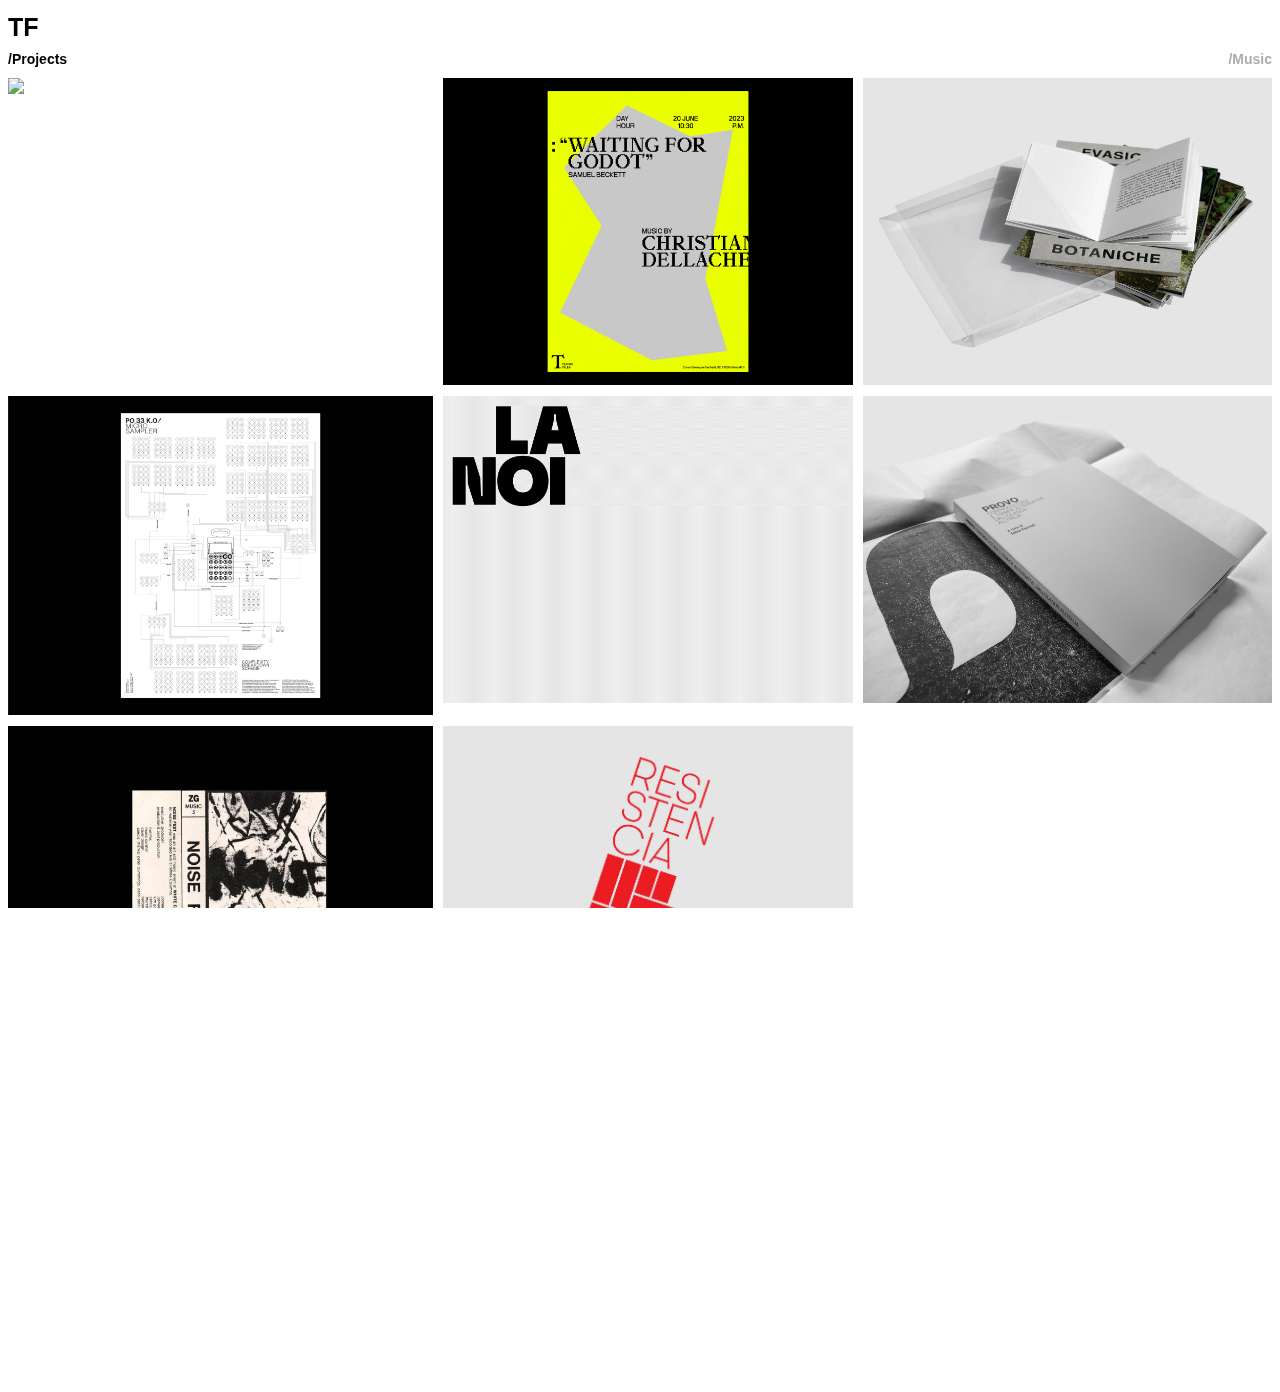
==== commit 8d1eb34a: "Add files via upload" ====
--- a/index.html
+++ b/index.html
@@ -38,6 +38,11 @@
 			<div class="container">
 
 				<div class="item">
+					<h3 class="caption">VERTIGINE DI RICORDI</h3>
+					<img class="js-modal-open" data-modal-id="11" src="img/74.gif">
+				</div>
+
+				<div class="item">
 					<h3 class="caption">TEATRO TALEA</h3>
 					<img class="js-modal-open" data-modal-id="2" src="img/016.gif">
 				</div>
@@ -385,6 +390,40 @@
 					</div>
 				</div>
 
+				<!--MODAL PJ11-->
+				<div id="modal">
+					<div class="modal-wrap js-modal" id="11">
+						<div class="modal-inner">
+							<div class="modal-body">
+								<h4 class="js-modal-close">&times;</h4>
+								<div class="box2">
+									<h1>/Projects /Vertigine di ricordi</h1>
+									<br>
+									<h1>Whoever holds this book in their hands holds (perhaps) a naked man, at most with his underwear on.
+										It is known that the body of a naked man, even if he is dressed in underwear, is a fragile body, exposed to the aggression of climates, to the lover's nails, to edged weapons, to swords and knives, to the spitting of crowds , to the laughter of the wise.
+										The body of a naked man is fragile, we know, and if you have it in your hands, please be patient, please touch it slowly" By Ettore Sottsass in "Scritto di notte"
+										<br><br>
+										It often happens that you leave, pack your bags, pack up objects, but when you leave home for the first time to start a new life, knowing that you will never return with the same physical and mental presence you used to have, those packages, those boxes, that artificial order given to a pile of objects becomes very different.
+										In a room, which is no longer mine, populated with foreign objects, a bit of melancholy and three boxes remain. Before leaving home I filled them as much as I could with all kinds of things that had to remain safe, documents, papers, tickets, from the pin kept who knows why to some object full of symbolic value ready to explode in my hands in the future hypothetical and unlikely.
+										So, every time I return, I find in these three boxes, which lie alone and wait to be uncovered, an anchor to my old reality. I dive into it to look for something, or just to pass the time and rediscover every time with a new curiosity objects that I didn't remember having kept. Little fragments of me lie unchanged in time just as I left them, accumulating years and growing old silently waiting to be rediscovered one day by chance.
+										This wandering, each time new, of the eyes, accompanied by the movement of the hands that move memories, is documented with a camera. Each shot exposes a part of my past, of my presence in this house, in other people's lives, and in my own existence.
+									</h1>
+									<p>2023</p>
+								</div>
+								<img src="img/65.jpg">
+								<img src="img/66.jpg">
+								<img src="img/67.jpg">
+								<img src="img/68.jpg">
+								<img src="img/69.jpg">
+								<img src="img/70.jpg">
+								<img src="img/71.jpg">
+								<img src="img/72.jpg">
+								<img src="img/73.jpg">
+							</div>
+						</div>
+					</div>
+				</div>
+
 			</div>
 		</div>
 	</div>
